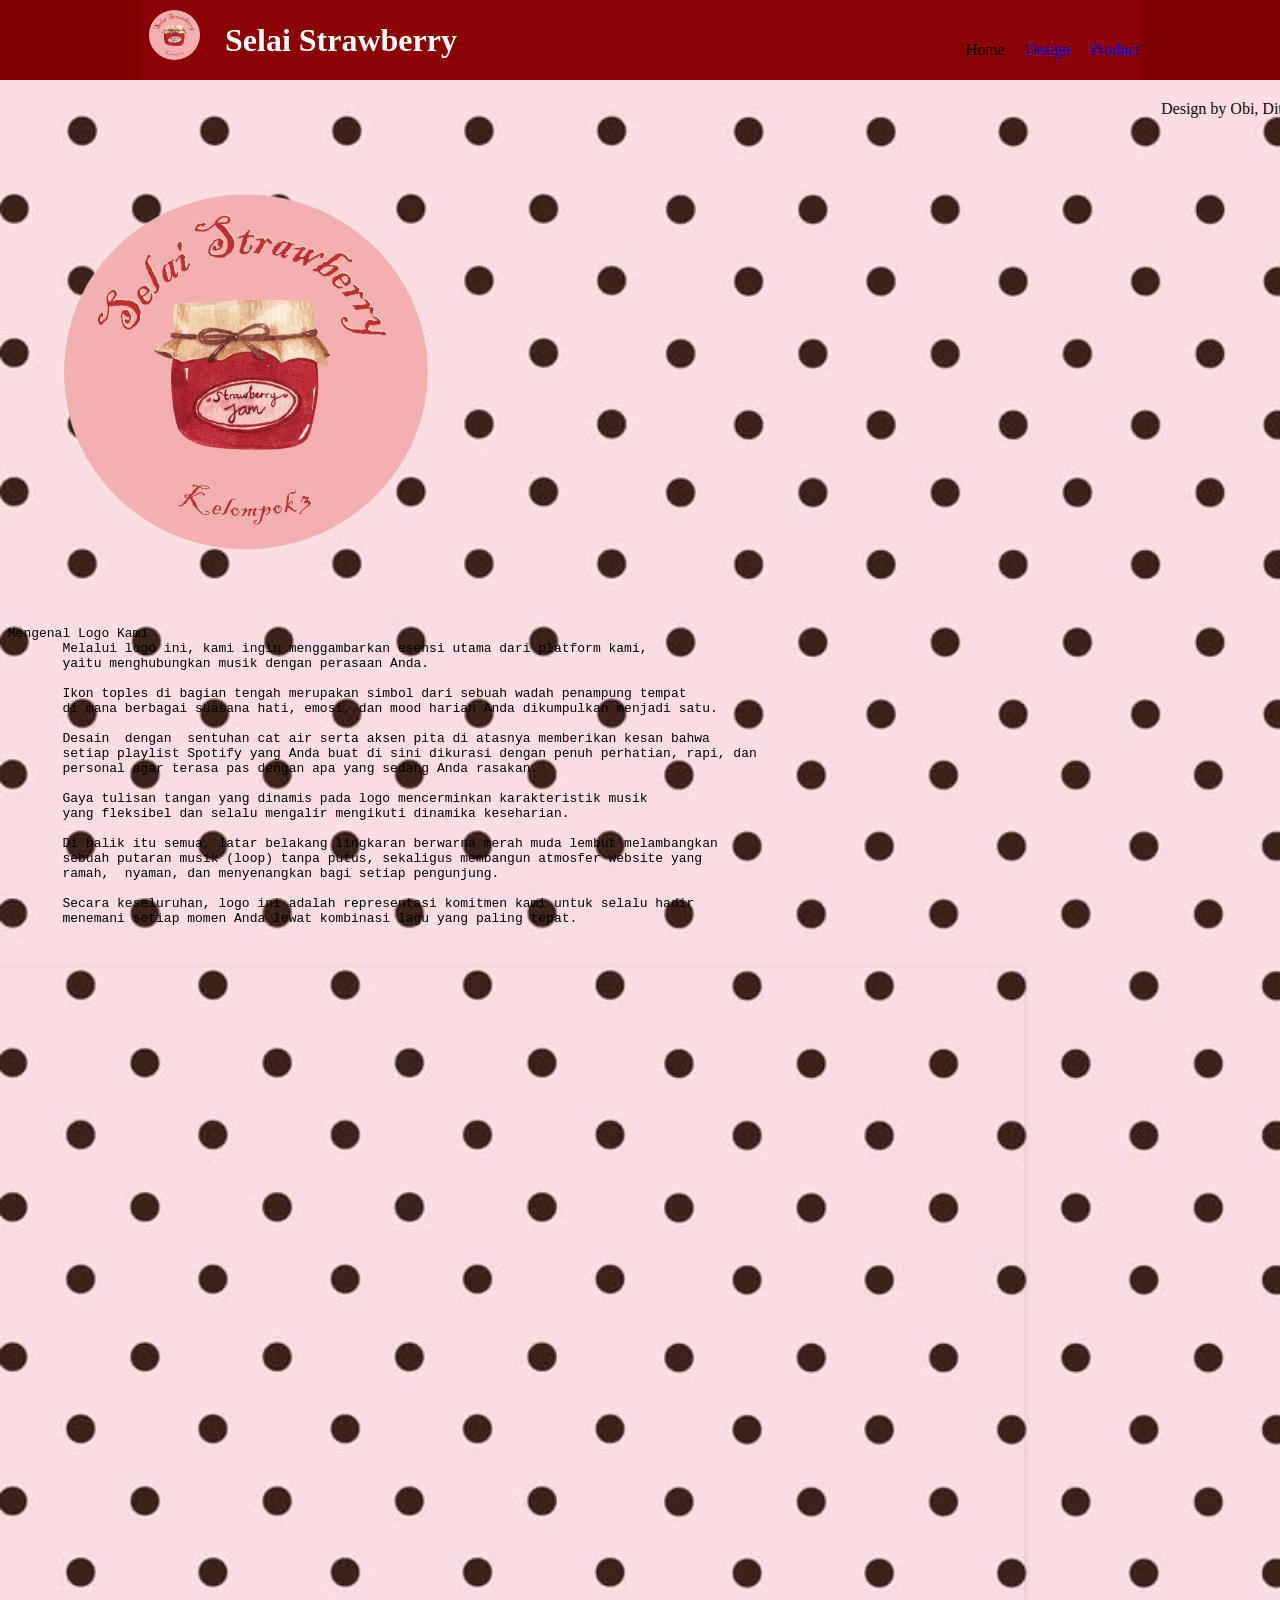
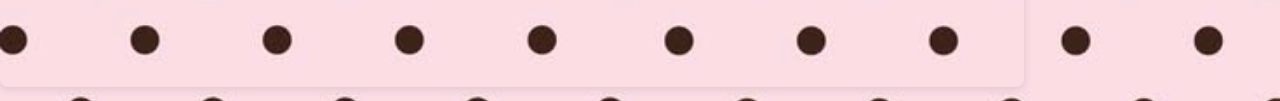
==== index.html @ f7a83412 "Add files via upload" ====
<!doctype html>

<html>
    <head>
        <meta charset="utf-8">

        <title>Blank template</title>

        <!-- Load external CSS styles -->
        <link rel="stylesheet" href="styles.css">

    </head>

    <body>
	<div class="header">
		<div class="inner_header">
		<div class="logo_png">
			<img src="logo.png" alt="Logo">
			<h1> Selai Strawberry<span></span></h1>
		</div>

        <ul class="navigation">
            <li> Home </li>
            <li> <a href= "Design.html"> Design </a> </li>
            <li> <a href= "Product.html"> Product </a> </li>
        </ul>
		</div>
	</div>

       <marquee>Design by Obi, Dita, Ariqa, dan Mufiidah</marquee>
	<img src="logo.png">

	<div class="container-deskripsi">
	<pre> Mengenal Logo Kami 
	Melalui logo ini, kami ingin menggambarkan esensi utama dari platform kami,
	yaitu menghubungkan musik dengan perasaan Anda.
	
	Ikon toples di bagian tengah merupakan simbol dari sebuah wadah penampung tempat
	di mana berbagai suasana hati, emosi, dan mood harian Anda dikumpulkan menjadi satu. 
	
	Desain 	dengan 	sentuhan cat air serta aksen pita di atasnya memberikan kesan bahwa
	setiap playlist Spotify yang Anda buat di sini dikurasi dengan penuh perhatian, rapi, dan 	
	personal agar terasa pas dengan apa yang sedang Anda rasakan.
	
	Gaya tulisan tangan yang dinamis pada logo mencerminkan karakteristik musik
	yang fleksibel dan selalu mengalir mengikuti dinamika keseharian.
	
	Di balik itu semua, latar belakang lingkaran berwarna merah muda lembut melambangkan 
	sebuah putaran musik (loop) tanpa putus, sekaligus membangun atmosfer website yang
	ramah, 	nyaman, dan menyenangkan bagi setiap pengunjung. 
	
	Secara keseluruhan, logo ini adalah representasi komitmen kami untuk selalu hadir
	menemani setiap momen Anda lewat kombinasi lagu yang paling tepat.
	</pre>
	</div>

	<div style="position: relative; width: 80%; height: 0; padding-top: 56.2500%;
 	padding-bottom: 0; box-shadow: 0 2px 8px 0 rgba(63,69,81,0.16); margin-top: 1.6em; margin-bottom: 0.9em; overflow: hidden;
	border-radius: 8px; will-change: transform;">
  	<iframe loading="lazy" style="position: absolute; width: 100%; height: 100%; top: 0; center: 0; border: none; padding: 0;margin: 0;"
   	 src="https://www.canva.com/design/DAHGUx5mxbw/U4T-Dm-w6mDcqBIVC2_rPg/view?embed" allowfullscreen="allowfullscreen" allow="fullscreen">
  	</iframe>
	</div>
	<a href="https:&#x2F;&#x2F;www.canva.com&#x2F;design&#x2F;DAHGUx5mxbw&#x2F;U4T-Dm-w6mDcqBIVC2_rPg&#x2F;view?	utm_content=DAHGUx5mxbw&amp;utm_campaign=designshare&amp;utm_medium=embeds&amp;utm_source=link" target="_blank" rel="noopener"</a> 


	
               <!-- Load external JavaScript -->
        <script srec="scripts.js"></script>
        
    </body>

</html>
---- styles.css ----
/* Place your CSS styles in this file */

*{
	margin: 0;
	padding: 0;
	list-style: none;
	text-decoration: none;
}

body {
    margin:0;
    background-image: url("background.jpeg");
    background-size: cover;
    background-position: center;
    background-repeat: no-repeat;
    min-height:100vh;
}


.header{
	width: 100%;
	height: 80px;
	display: block;
	background-color: maroon;
}

.inner_header{
	width: 1000px;
	height: 100%;
	display: block;
	margin: 0 auto;
	background-color: darkred;
}

.logo_png{
	height: 100%;
	display: table;
	float: left;
}

.logo_png img{
    	width: 70px;   
    	height: 70px;
    	margin-right: 15px;
}

.logo_png h1{
	color: white;
	height: 100%;
	display: table-cell;
	vertical-align: middle;
	font-family: "Times New Roman";
	font-size: 32px;
	font-weight: 200;
}

.logo_png h1{
	font-weight: 800;
}

.navigation{
	float: right;
	height: 100px;
	display: flex;
	align-items: center;
	list-style: none;
}

.navigation li{
	margin-left: 20px;

.navigation li a href{
	color: cornsilk;
	text-decoration: none;
	font-size: 25px;
}

h1 {
    text-align: left;
    font-family: "Source Times Ne", 'Times New Roman', Times, serif;
    font-weight: bold ;
    color: white;
}

img {
     width: 200px;       
     height: 200px;
}      

UL {list-style-type:none;
background-color:cornsilk;
border: 4px solid brown;}

Li {display:inline;}

p {
    color: #FFFFFF;
    font-size: 24px;
    font-family: Times New Roman;
}

h2 {
    text-align: center;
    font-family: "Source Times Ne", 'Times New Roman', Times, serif;
    font-weight: bold ;
    color:darkred ;
}

button {
	background-color: pink;
	transition:.3s ease all;	
}

button: hover{
	background-color: darkred;
	transition:.3s ease all;
	transform: translate Y(-5px);
}
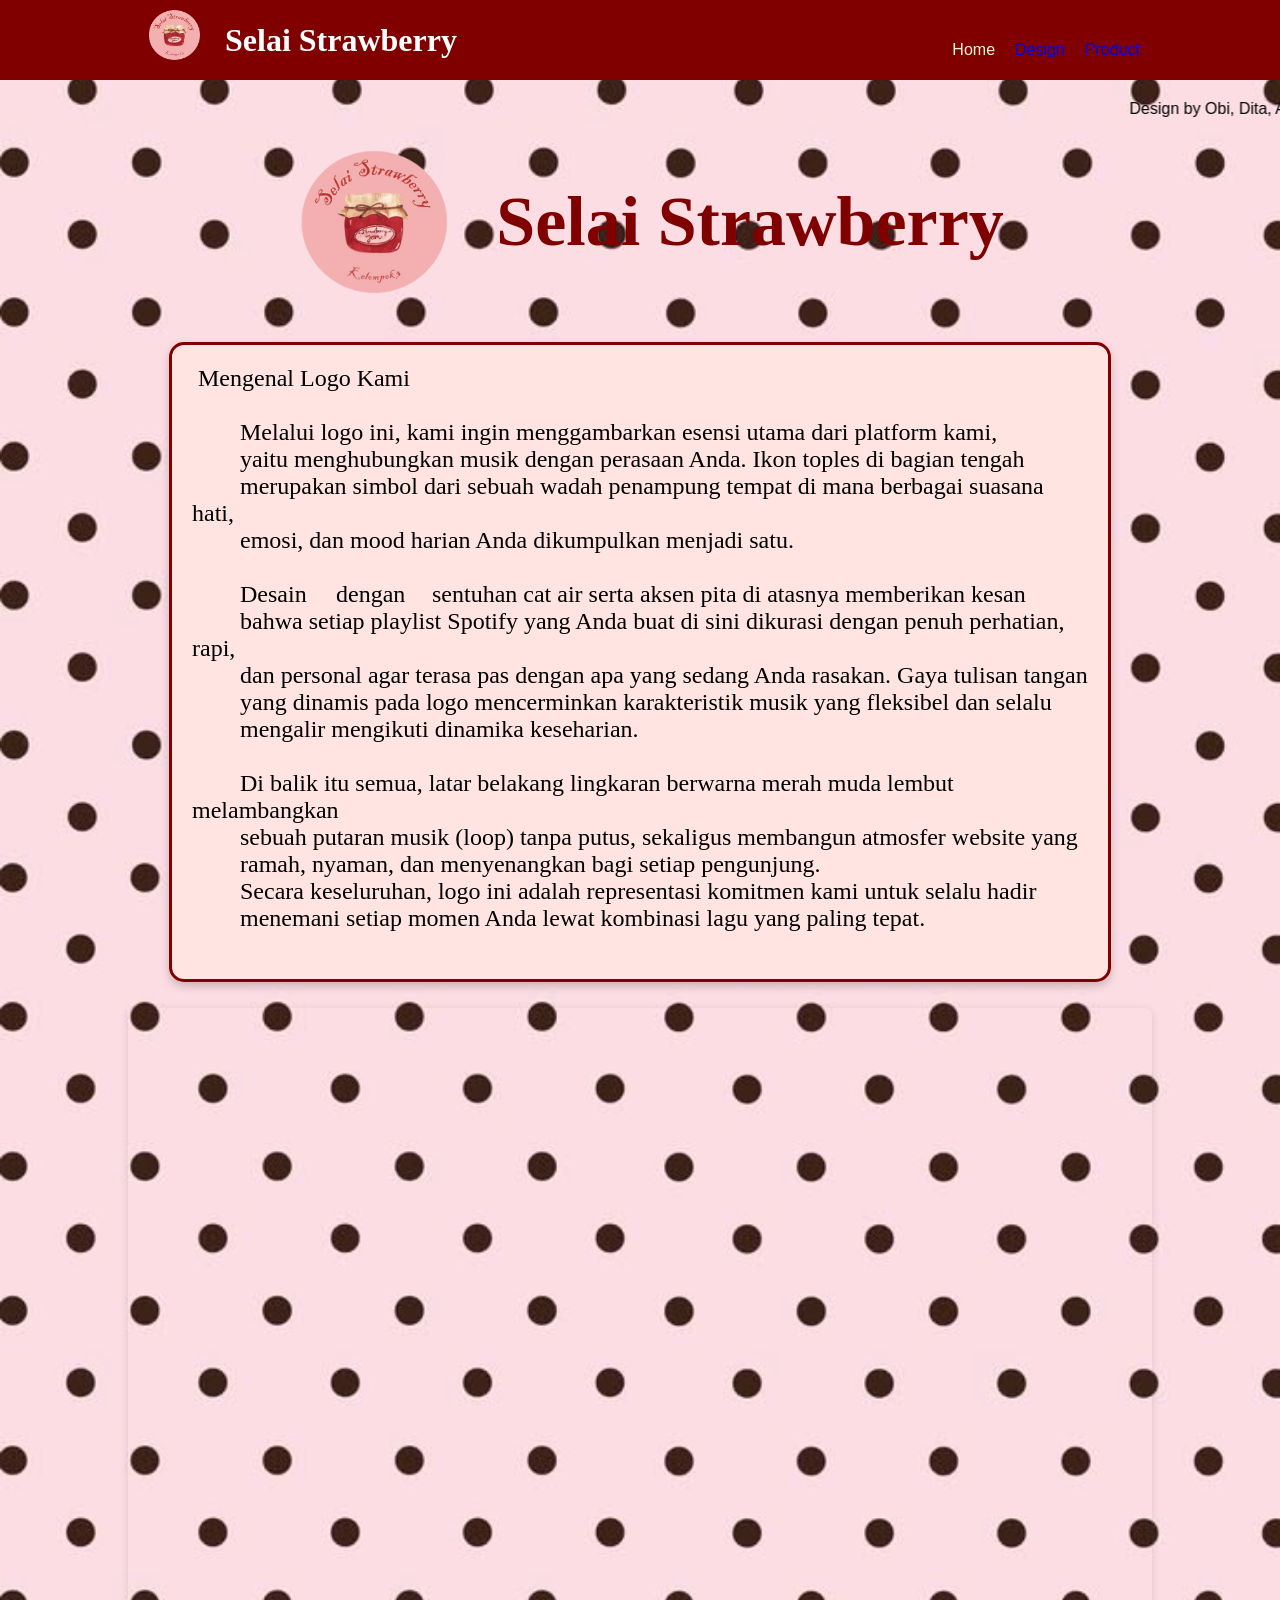
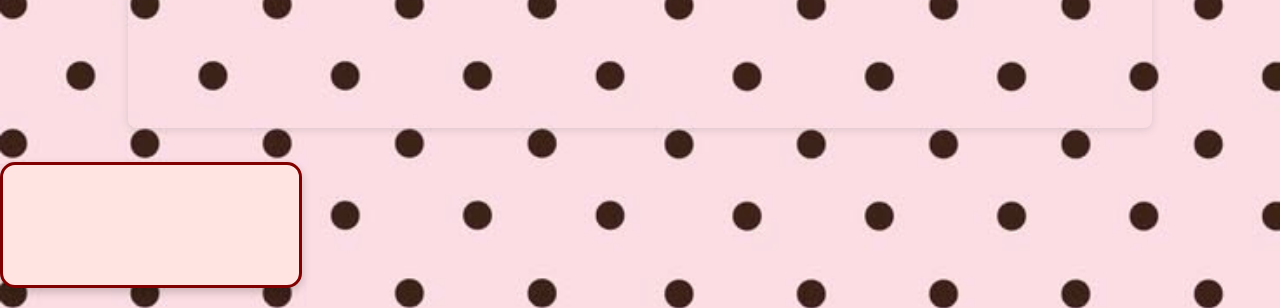
==== commit c55e22d9: "Add files via upload" ====
--- a/index.html
+++ b/index.html
@@ -28,40 +28,46 @@
 	</div>
 
        <marquee>Design by Obi, Dita, Ariqa, dan Mufiidah</marquee>
-	<img src="logo.png">
+	
+	<div class="header-container">
+	<img src="logo.png" alr="Logo"> 
+	<h1> Selai Strawberry </h1>
+	</div>
 
 	<div class="container-deskripsi">
 	<pre> Mengenal Logo Kami 
+
 	Melalui logo ini, kami ingin menggambarkan esensi utama dari platform kami,
-	yaitu menghubungkan musik dengan perasaan Anda.
+	yaitu menghubungkan musik dengan perasaan Anda. Ikon toples di bagian tengah 
+	merupakan simbol dari sebuah wadah penampung tempat di mana berbagai suasana hati, 
+	emosi, dan mood harian Anda dikumpulkan menjadi satu. 
 	
-	Ikon toples di bagian tengah merupakan simbol dari sebuah wadah penampung tempat
-	di mana berbagai suasana hati, emosi, dan mood harian Anda dikumpulkan menjadi satu. 
-	
-	Desain 	dengan 	sentuhan cat air serta aksen pita di atasnya memberikan kesan bahwa
-	setiap playlist Spotify yang Anda buat di sini dikurasi dengan penuh perhatian, rapi, dan 	
-	personal agar terasa pas dengan apa yang sedang Anda rasakan.
-	
-	Gaya tulisan tangan yang dinamis pada logo mencerminkan karakteristik musik
-	yang fleksibel dan selalu mengalir mengikuti dinamika keseharian.
+	Desain 	dengan 	sentuhan cat air serta aksen pita di atasnya memberikan kesan 
+	bahwa setiap playlist Spotify yang Anda buat di sini dikurasi dengan penuh perhatian, rapi, 
+	dan personal agar terasa pas dengan apa yang sedang Anda rasakan. Gaya tulisan tangan
+	yang dinamis pada logo mencerminkan karakteristik musik yang fleksibel dan selalu 
+	mengalir mengikuti dinamika keseharian.
 	
 	Di balik itu semua, latar belakang lingkaran berwarna merah muda lembut melambangkan 
-	sebuah putaran musik (loop) tanpa putus, sekaligus membangun atmosfer website yang
-	ramah, 	nyaman, dan menyenangkan bagi setiap pengunjung. 
-	
-	Secara keseluruhan, logo ini adalah representasi komitmen kami untuk selalu hadir
+	sebuah putaran musik (loop) tanpa putus, sekaligus membangun atmosfer website yang 
+	ramah, nyaman, dan menyenangkan bagi setiap pengunjung. 
+	Secara keseluruhan, logo ini adalah representasi komitmen kami untuk selalu hadir 
 	menemani setiap momen Anda lewat kombinasi lagu yang paling tepat.
 	</pre>
 	</div>
 
-	<div style="position: relative; width: 80%; height: 0; padding-top: 56.2500%;
+	<center><div style="position: relative; width: 80%; height: 0; padding-top: 56.2500%;
  	padding-bottom: 0; box-shadow: 0 2px 8px 0 rgba(63,69,81,0.16); margin-top: 1.6em; margin-bottom: 0.9em; overflow: hidden;
 	border-radius: 8px; will-change: transform;">
-  	<iframe loading="lazy" style="position: absolute; width: 100%; height: 100%; top: 0; center: 0; border: none; padding: 0;margin: 0;"
+  	<iframe loading="lazy" style="position: absolute; width: 100%; height: 100%; top: 0; Left: 0; border: none; padding: 0;margin: 0;"
    	 src="https://www.canva.com/design/DAHGUx5mxbw/U4T-Dm-w6mDcqBIVC2_rPg/view?embed" allowfullscreen="allowfullscreen" allow="fullscreen">
   	</iframe>
 	</div>
-	<a href="https:&#x2F;&#x2F;www.canva.com&#x2F;design&#x2F;DAHGUx5mxbw&#x2F;U4T-Dm-w6mDcqBIVC2_rPg&#x2F;view?	utm_content=DAHGUx5mxbw&amp;utm_campaign=designshare&amp;utm_medium=embeds&amp;utm_source=link" target="_blank" rel="noopener"</a> 
+	<a href="https:&#x2F;&#x2F;www.canva.com&#x2F;design&#x2F;DAHGUx5mxbw&#x2F;U4T-Dm-w6mDcqBIVC2_rPg&#x2F;view?	utm_content=DAHGUx5mxbw&amp;utm_campaign=designshare&amp;utm_medium=embeds&amp;utm_source=link" target="_blank" rel="noopener"</a> </center>
+
+	<div class="container-grup"
+		
+	
 
 
 	
--- a/styles.css
+++ b/styles.css
@@ -5,15 +5,18 @@
 	padding: 0;
 	list-style: none;
 	text-decoration: none;
+	font-family:'Poppins',sans-serif;
 }
 
 body {
-    margin:0;
-    background-image: url("background.jpeg");
-    background-size: cover;
-    background-position: center;
-    background-repeat: no-repeat;
-    min-height:100vh;
+   	margin:0;
+    	background-image: url("background.jpeg");
+    	background-size: cover;
+    	background-position: center;
+    	background-repeat: no-repeat;
+    	min-height:100vh;
+	cursor: url("strawberry.png"), auto;
+
 }
 
 
@@ -29,7 +32,7 @@
 	height: 100%;
 	display: block;
 	margin: 0 auto;
-	background-color: darkred;
+	background-color: maroon;
 }
 
 .logo_png{
@@ -68,18 +71,33 @@
 
 .navigation li{
 	margin-left: 20px;
+}
 
 .navigation li a href{
-	color: cornsilk;
+	cursor: url ("berry.png"), pointer;
 	text-decoration: none;
 	font-size: 25px;
 }
 
+@font-face {
+    font-family: 'angelica';
+    src: url('angelica.ttf') format('truetype');
+    font-weight: normal;
+    font-style: normal;
+}
+
+.header-container{
+    display: flex;
+    align-items: center;
+    gap: 20px;
+    justify-content: center;
+}
+
 h1 {
-    text-align: left;
-    font-family: "Source Times Ne", 'Times New Roman', Times, serif;
-    font-weight: bold ;
-    color: white;
+    font-family: angelica;
+    font-size: 70px;
+    display: flex;
+    color: maroon;
 }
 
 img {
@@ -87,17 +105,57 @@
      height: 200px;
 }      
 
-UL {list-style-type:none;
-background-color:cornsilk;
-border: 4px solid brown;}
+UL {
+	list-style-type:none;
+	color:cornsilk;
+}
 
 Li {display:inline;}
 
-p {
+pre {
     color: #FFFFFF;
     font-size: 24px;
     font-family: Times New Roman;
 }
+
+.container-deskripsi{
+    background-color: #ffe4e1;
+    width: 70%;
+    margin: 20px auto;
+    padding: 20px;
+    border-radius: 15px;
+    border: 3px solid maroon;
+    box-shadow: 0 4px 10px rgba(0,0,0,0.2);
+}
+
+.container-deskripsi pre{
+    white-space: pre-wrap;
+    color: black;
+}
+
+.container-grup{
+    background-color: #ffe4e1;
+    width: 20%;
+    height: 80px;
+    margin: 20px auto;
+    padding: 20px;
+    border-radius: 15px;
+    border: 3px solid maroon;
+    box-shadow: 0 4px 10px rgba(0,0,0,0.2);
+    float: left;
+}
+
+
+ button{
+        border:none;
+        padding:12px 25px;
+        border-radius:30px;
+        cursor:pointer;
+        color:white;
+        font-weight:bold;
+        background-color: maroon;
+}
+
 
 h2 {
     text-align: center;
@@ -106,15 +164,13 @@
     color:darkred ;
 }
 
-button {
-	background-color: pink;
-	transition:.3s ease all;	
-}
-
-button: hover{
-	background-color: darkred;
-	transition:.3s ease all;
-	transform: translate Y(-5px);
+@media (max-width: 600px){
+.container{
+	width: 90%
+	margin: 10px auto;
+	padding: 15px;
+	text-size: 14px;
+        text-align: justify;
 }
 
 
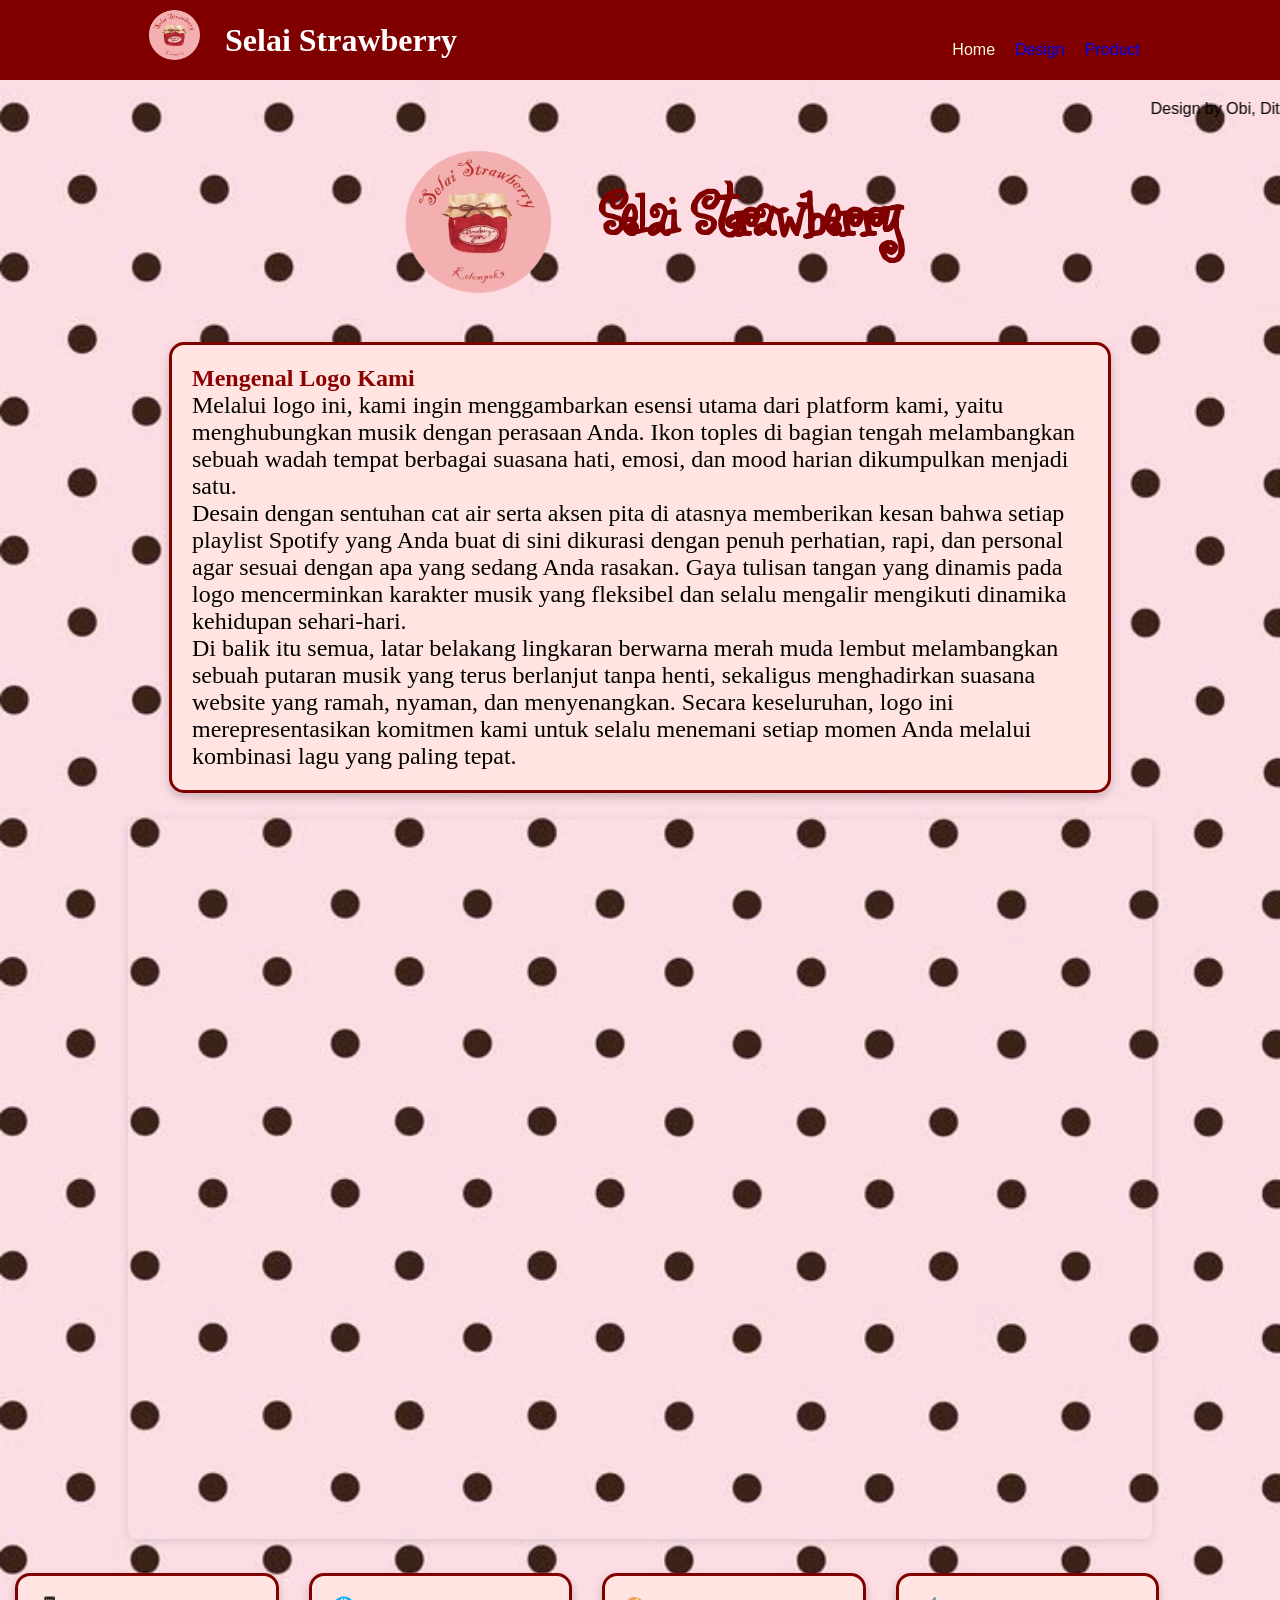
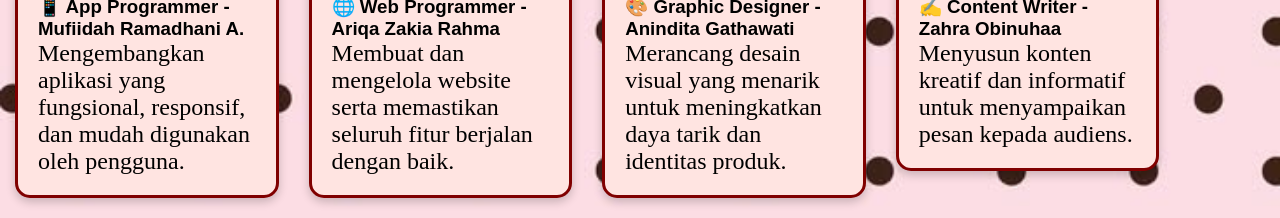
==== commit 8f92b327: "Add files via upload" ====
--- a/index.html
+++ b/index.html
@@ -32,28 +32,31 @@
 	<div class="header-container">
 	<img src="logo.png" alr="Logo"> 
 	<h1> Selai Strawberry </h1>
+
 	</div>
+	<div class="container-deskripsi">
+     
+	<h2>Mengenal Logo Kami</h2>
 
-	<div class="container-deskripsi">
-	<pre> Mengenal Logo Kami 
 
-	Melalui logo ini, kami ingin menggambarkan esensi utama dari platform kami,
-	yaitu menghubungkan musik dengan perasaan Anda. Ikon toples di bagian tengah 
-	merupakan simbol dari sebuah wadah penampung tempat di mana berbagai suasana hati, 
-	emosi, dan mood harian Anda dikumpulkan menjadi satu. 
+    	<p>
+        Melalui logo ini, kami ingin menggambarkan esensi utama dari platform kami,
+        yaitu menghubungkan musik dengan perasaan Anda. Ikon toples di bagian tengah melambangkan sebuah wadah tempat berbagai suasana hati,
+	emosi, dan mood harian dikumpulkan menjadi satu.
+    	</p>
+
+    	<p>
+        Desain dengan sentuhan cat air serta aksen pita di atasnya memberikan kesan
+        bahwa setiap playlist Spotify yang Anda buat di sini dikurasi dengan penuh perhatian,
+	rapi, dan personal agar sesuai dengan apa yang sedang Anda rasakan. Gaya tulisan tangan yang dinamis pada logo mencerminkan karakter 
+	musik yang fleksibel dan selalu mengalir mengikuti dinamika kehidupan sehari-hari. 
+    	</p>
 	
-	Desain 	dengan 	sentuhan cat air serta aksen pita di atasnya memberikan kesan 
-	bahwa setiap playlist Spotify yang Anda buat di sini dikurasi dengan penuh perhatian, rapi, 
-	dan personal agar terasa pas dengan apa yang sedang Anda rasakan. Gaya tulisan tangan
-	yang dinamis pada logo mencerminkan karakteristik musik yang fleksibel dan selalu 
-	mengalir mengikuti dinamika keseharian.
-	
-	Di balik itu semua, latar belakang lingkaran berwarna merah muda lembut melambangkan 
-	sebuah putaran musik (loop) tanpa putus, sekaligus membangun atmosfer website yang 
-	ramah, nyaman, dan menyenangkan bagi setiap pengunjung. 
-	Secara keseluruhan, logo ini adalah representasi komitmen kami untuk selalu hadir 
-	menemani setiap momen Anda lewat kombinasi lagu yang paling tepat.
-	</pre>
+	<p>
+        Di balik itu semua, latar belakang lingkaran berwarna merah muda lembut
+        melambangkan sebuah putaran musik yang terus berlanjut tanpa henti, sekaligus menghadirkan suasana website yang ramah, nyaman, dan menyenangkan.
+	Secara keseluruhan, logo ini merepresentasikan komitmen kami untuk selalu menemani setiap momen Anda melalui kombinasi lagu yang paling tepat. 
+    	</p>
 	</div>
 
 	<center><div style="position: relative; width: 80%; height: 0; padding-top: 56.2500%;
@@ -65,7 +68,25 @@
 	</div>
 	<a href="https:&#x2F;&#x2F;www.canva.com&#x2F;design&#x2F;DAHGUx5mxbw&#x2F;U4T-Dm-w6mDcqBIVC2_rPg&#x2F;view?	utm_content=DAHGUx5mxbw&amp;utm_campaign=designshare&amp;utm_medium=embeds&amp;utm_source=link" target="_blank" rel="noopener"</a> </center>
 
-	<div class="container-grup"
+	<div class="container-grup">
+    		<h3>📱 App Programmer - Mufiidah Ramadhani A. </h3>
+   		<p>Mengembangkan aplikasi yang fungsional, responsif, dan mudah digunakan oleh pengguna.</p>
+	</div>
+
+	<div class="container-grup">
+    		<h3>🌐 Web Programmer - Ariqa Zakia Rahma </h3>
+    		<p>Membuat dan mengelola website serta memastikan seluruh fitur berjalan dengan baik.</p>
+	</div>
+
+	<div class="container-grup">
+    		<h3>🎨 Graphic Designer - Anindita Gathawati </h3>
+    		<p>Merancang desain visual yang menarik untuk meningkatkan daya tarik dan identitas produk.</p>
+	</div>
+
+	<div class="container-grup">
+    		<h3>✍️ Content Writer - Zahra Obinuhaa </h3>
+    		<p>Menyusun konten kreatif dan informatif untuk menyampaikan pesan kepada audiens.</p>
+	</div>
 		
 	
 
--- a/styles.css
+++ b/styles.css
@@ -112,8 +112,8 @@
 
 Li {display:inline;}
 
-pre {
-    color: #FFFFFF;
+p {
+    color: black;
     font-size: 24px;
     font-family: Times New Roman;
 }
@@ -133,18 +133,38 @@
     color: black;
 }
 
+.card{
+      width:1000px;
+      padding:30px;
+      border-radius:25px;
+      background:rgba(255,255,255,0.1);
+      backdrop-filter:blur(15px);
+      text-align:center;
+      color:maroon;
+      box-shadow:0 8px 30px rgba(0,0,0,0.3);
+}
+
+
 .container-grup{
     background-color: #ffe4e1;
-    width: 20%;
-    height: 80px;
-    margin: 20px auto;
+    width: 17%;
+    min-height: 80px;
+    margin: 20px 15px; 
     padding: 20px;
     border-radius: 15px;
     border: 3px solid maroon;
     box-shadow: 0 4px 10px rgba(0,0,0,0.2);
     float: left;
+    color: black;
+    transition: all 0.3s ease; 
+    cursor: pointer; 
+    font-family: "Poppins";
 }
 
+.container-grup:hover{
+    transform: translateY(-8px);
+    box-shadow: 0 8px 20px rgba(0,0,0,0.3);
+}
 
  button{
         border:none;
@@ -158,15 +178,15 @@
 
 
 h2 {
-    text-align: center;
-    font-family: "Source Times Ne", 'Times New Roman', Times, serif;
+    text-align: left;
+    font-family: "Poppins";
     font-weight: bold ;
     color:darkred ;
 }
 
 @media (max-width: 600px){
-.container{
-	width: 90%
+.container-deskripsi{
+	width: 95%
 	margin: 10px auto;
 	padding: 15px;
 	text-size: 14px;
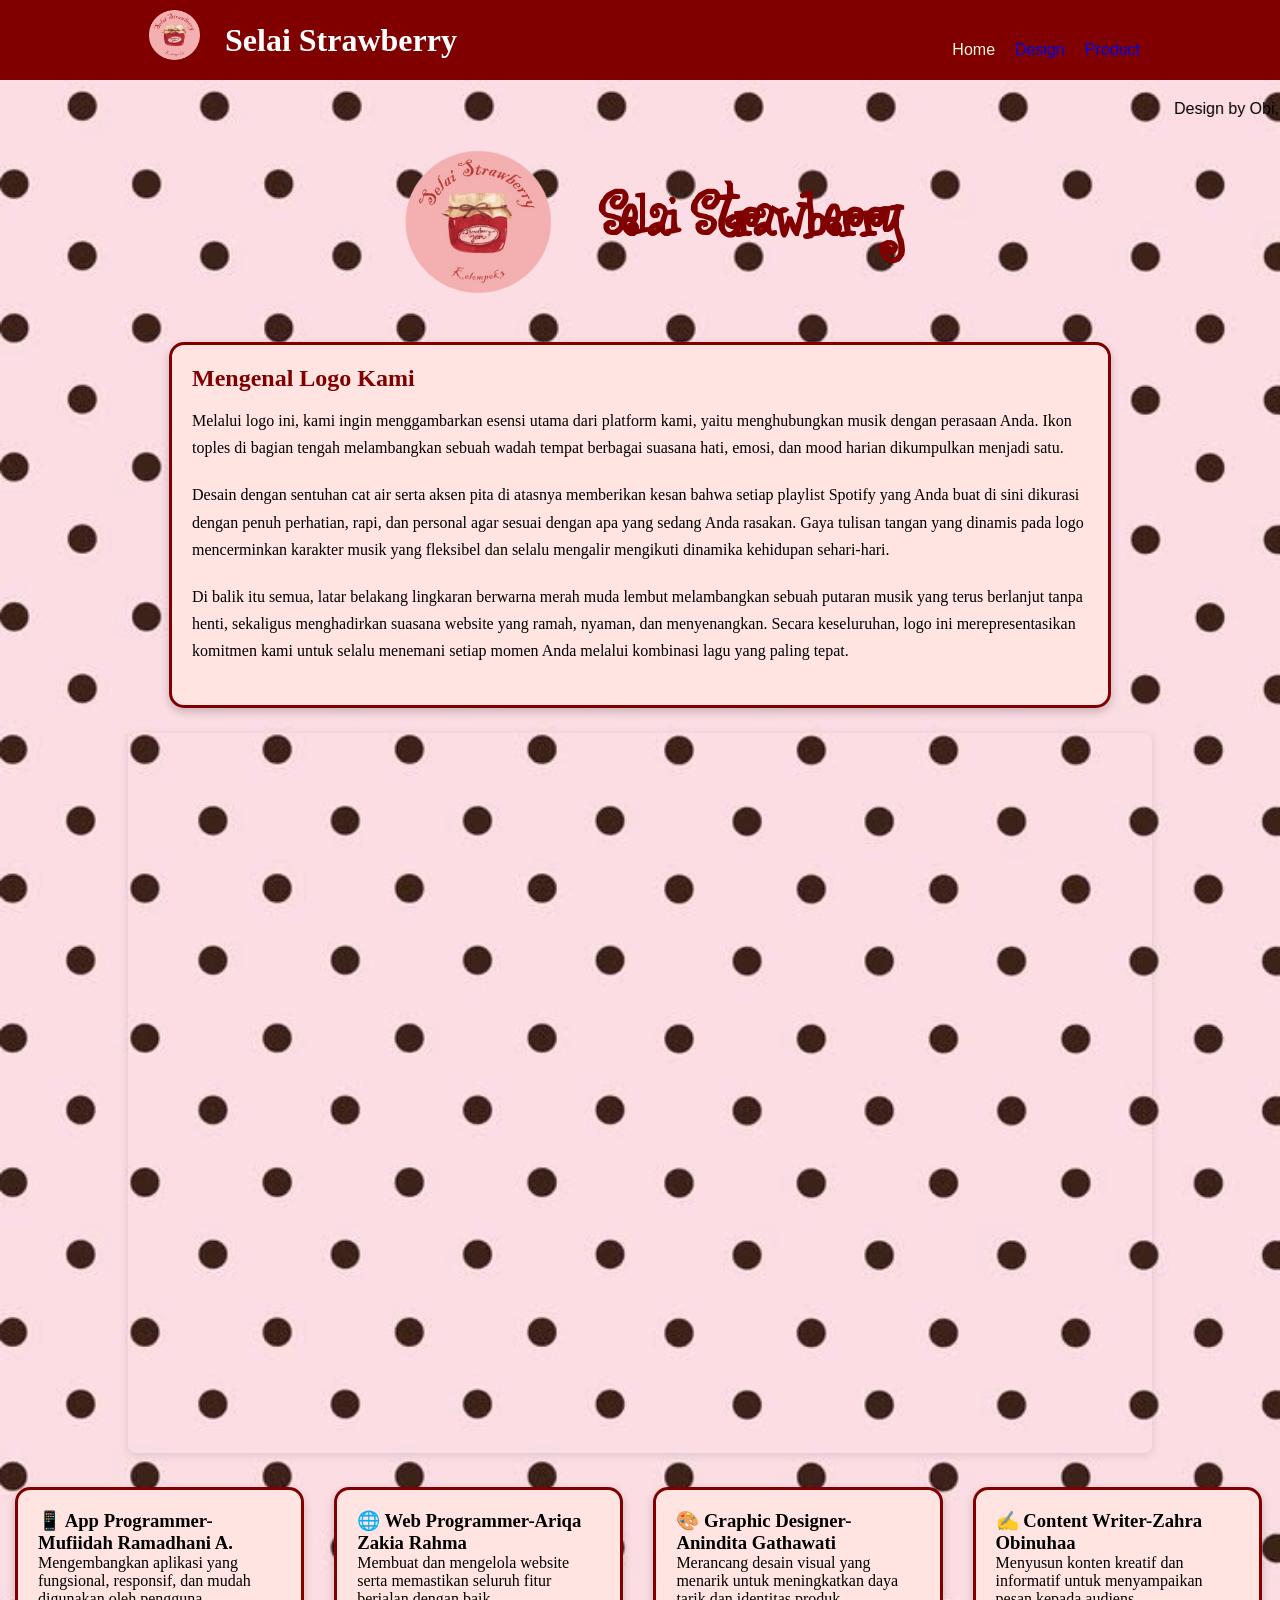
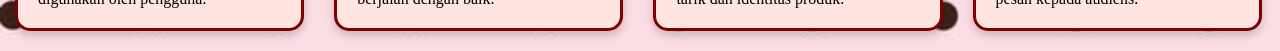
==== commit c5b8a947: "Add files via upload" ====
--- a/index.html
+++ b/index.html
@@ -41,9 +41,11 @@
 
     	<p>
         Melalui logo ini, kami ingin menggambarkan esensi utama dari platform kami,
-        yaitu menghubungkan musik dengan perasaan Anda. Ikon toples di bagian tengah melambangkan sebuah wadah tempat berbagai suasana hati,
+        yaitu menghubungkan musik dengan perasaan Anda. Ikon toples di bagian tengah
+	melambangkan sebuah wadah tempat berbagai suasana hati,
 	emosi, dan mood harian dikumpulkan menjadi satu.
     	</p>
+
 
     	<p>
         Desain dengan sentuhan cat air serta aksen pita di atasnya memberikan kesan
@@ -52,6 +54,7 @@
 	musik yang fleksibel dan selalu mengalir mengikuti dinamika kehidupan sehari-hari. 
     	</p>
 	
+
 	<p>
         Di balik itu semua, latar belakang lingkaran berwarna merah muda lembut
         melambangkan sebuah putaran musik yang terus berlanjut tanpa henti, sekaligus menghadirkan suasana website yang ramah, nyaman, dan menyenangkan.
@@ -69,22 +72,22 @@
 	<a href="https:&#x2F;&#x2F;www.canva.com&#x2F;design&#x2F;DAHGUx5mxbw&#x2F;U4T-Dm-w6mDcqBIVC2_rPg&#x2F;view?	utm_content=DAHGUx5mxbw&amp;utm_campaign=designshare&amp;utm_medium=embeds&amp;utm_source=link" target="_blank" rel="noopener"</a> </center>
 
 	<div class="container-grup">
-    		<h3>📱 App Programmer - Mufiidah Ramadhani A. </h3>
+    		<h3>📱 App Programmer-Mufiidah Ramadhani A. </h3>
    		<p>Mengembangkan aplikasi yang fungsional, responsif, dan mudah digunakan oleh pengguna.</p>
 	</div>
 
 	<div class="container-grup">
-    		<h3>🌐 Web Programmer - Ariqa Zakia Rahma </h3>
+    		<h3>🌐 Web Programmer-Ariqa Zakia Rahma </h3>
     		<p>Membuat dan mengelola website serta memastikan seluruh fitur berjalan dengan baik.</p>
 	</div>
 
 	<div class="container-grup">
-    		<h3>🎨 Graphic Designer - Anindita Gathawati </h3>
+    		<h3>🎨 Graphic Designer-Anindita Gathawati </h3>
     		<p>Merancang desain visual yang menarik untuk meningkatkan daya tarik dan identitas produk.</p>
 	</div>
 
 	<div class="container-grup">
-    		<h3>✍️ Content Writer - Zahra Obinuhaa </h3>
+    		<h3>✍️ Content Writer-Zahra Obinuhaa </h3>
     		<p>Menyusun konten kreatif dan informatif untuk menyampaikan pesan kepada audiens.</p>
 	</div>
 		
--- a/styles.css
+++ b/styles.css
@@ -112,12 +112,6 @@
 
 Li {display:inline;}
 
-p {
-    color: black;
-    font-size: 24px;
-    font-family: Times New Roman;
-}
-
 .container-deskripsi{
     background-color: #ffe4e1;
     width: 70%;
@@ -128,9 +122,18 @@
     box-shadow: 0 4px 10px rgba(0,0,0,0.2);
 }
 
-.container-deskripsi pre{
-    white-space: pre-wrap;
-    color: black;
+.container-deskripsi h2{
+   	color: maroon;
+   	margin-bottom: 15px;
+}
+
+.container-deskripsi p{
+	font-size: 16px;
+   	line-height: 1.7;     
+	margin-bottom: 20px;  
+    	text-align: justify
+	color: black;
+	font-family: Poppins;
 }
 
 .card{
@@ -144,10 +147,9 @@
       box-shadow:0 8px 30px rgba(0,0,0,0.3);
 }
 
-
 .container-grup{
     background-color: #ffe4e1;
-    width: 17%;
+    width: 19%;
     min-height: 80px;
     margin: 20px 15px; 
     padding: 20px;
@@ -158,7 +160,17 @@
     color: black;
     transition: all 0.3s ease; 
     cursor: pointer; 
-    font-family: "Poppins";
+}
+
+.container-grup h3{
+	font-family: "Poppins";
+	font-size: 12 px;
+	font-weight: bold;
+}
+
+.container-grup p{
+	font-family: "Poppins";
+	font-size: 10 px;
 }
 
 .container-grup:hover{
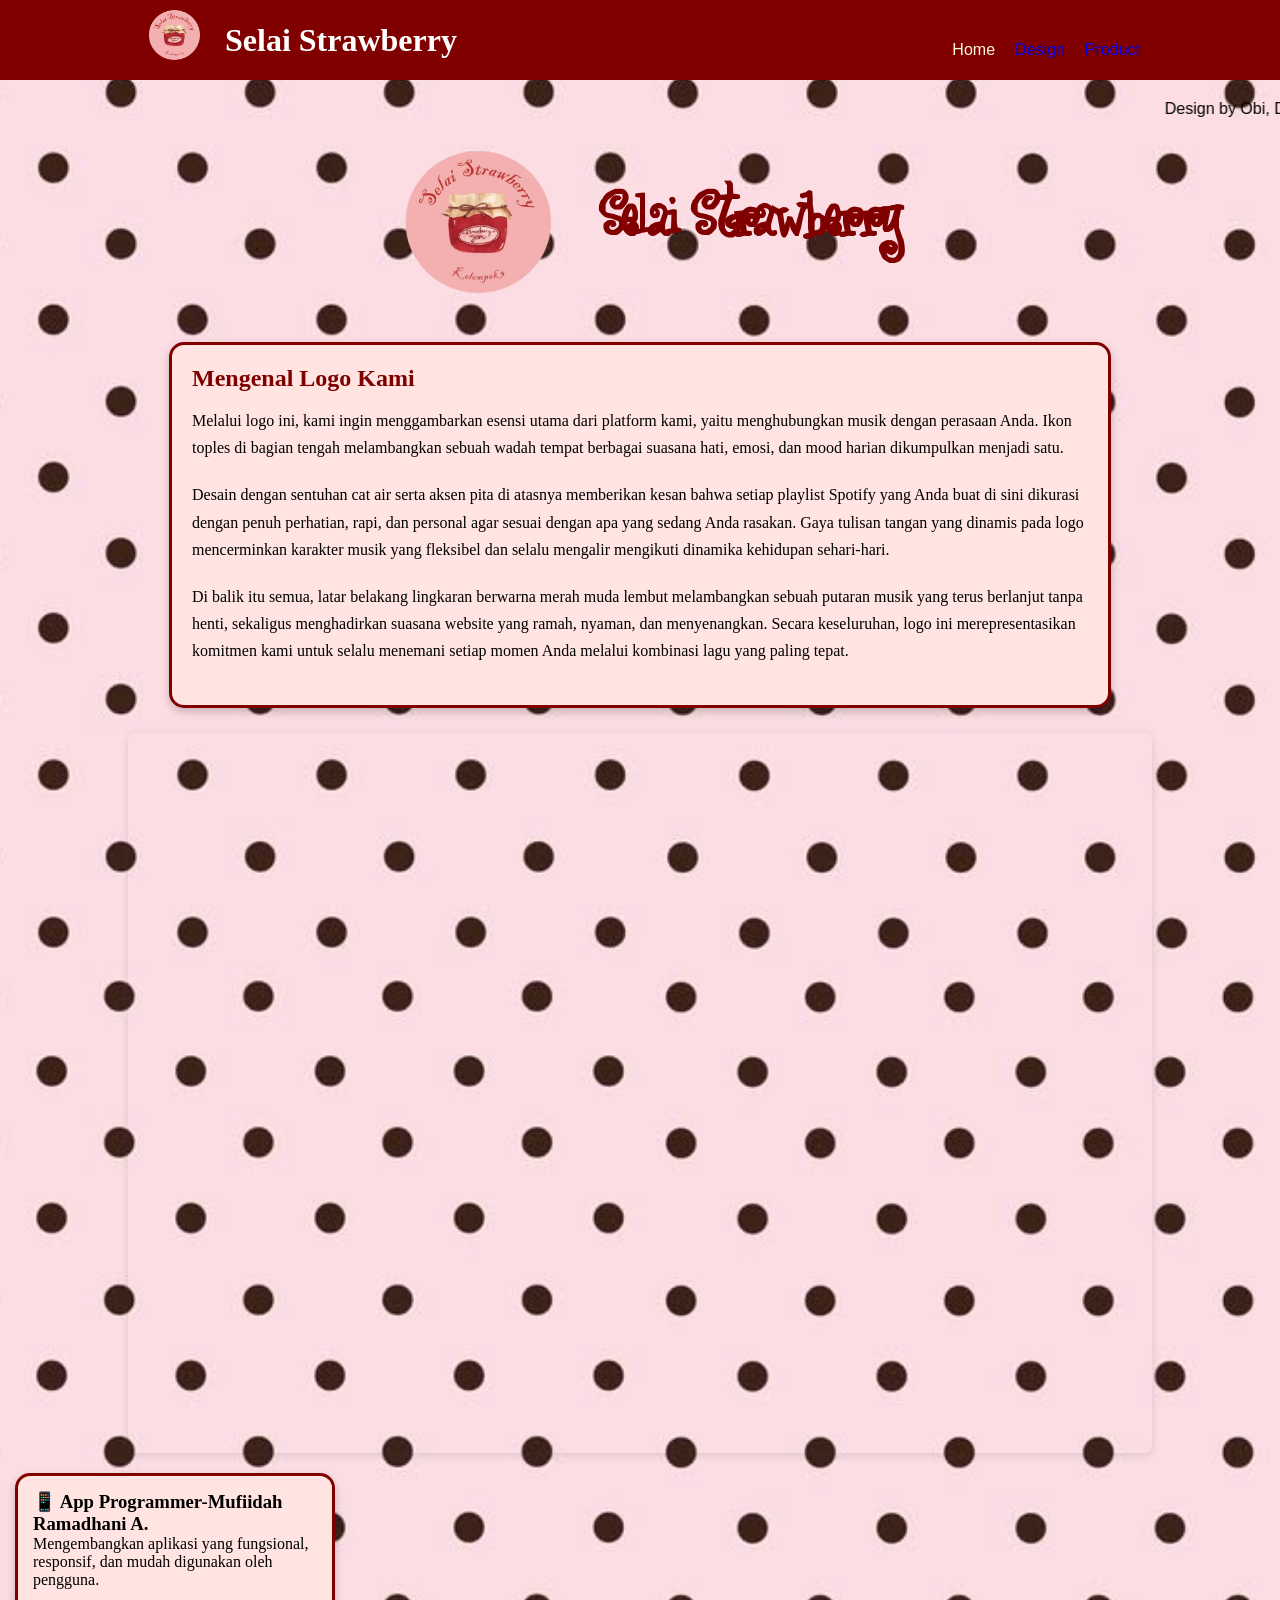
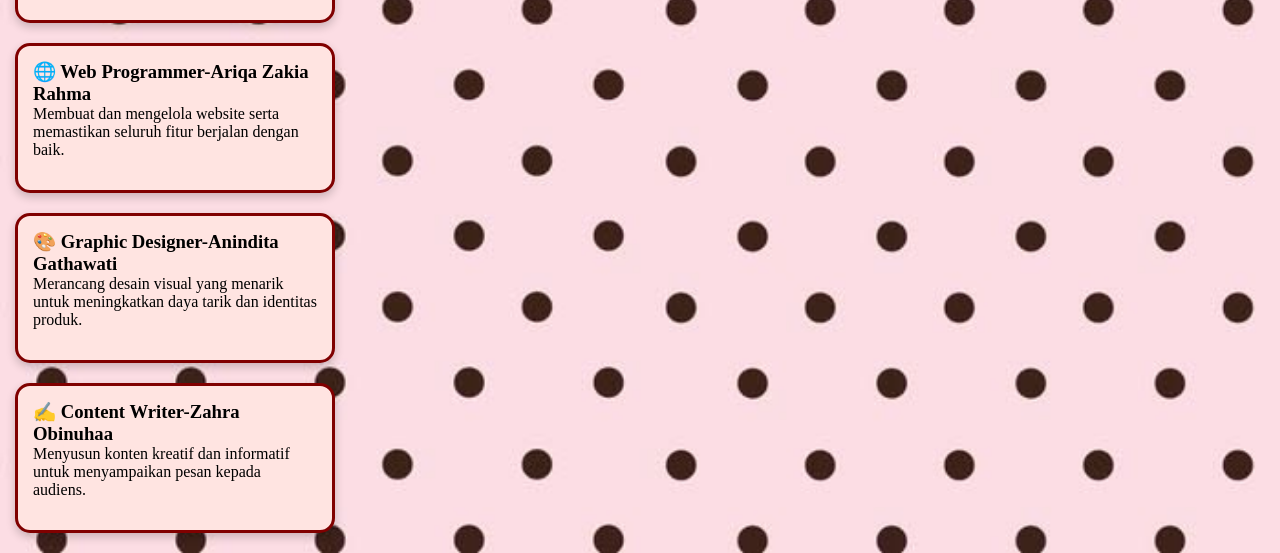
==== commit 468e3cb2: "Update index.html" ====
--- a/index.html
+++ b/index.html
@@ -2,9 +2,10 @@
 
 <html>
     <head>
+		<meta name="viewport" content="width=device-width, initial-scale=1.0">
         <meta charset="utf-8">
 
-        <title>Blank template</title>
+        <title>Selai Strawberry</title>
 
         <!-- Load external CSS styles -->
         <link rel="stylesheet" href="styles.css">
@@ -100,4 +101,4 @@
         
     </body>
 
-</html>+</html>
--- a/styles.css
+++ b/styles.css
@@ -147,19 +147,30 @@
       box-shadow:0 8px 30px rgba(0,0,0,0.3);
 }
 
+.grup-wrapper{
+    display: grid;
+    flex-wrap: wrap;
+    justify-content: center;
+    gap: 30px;
+    max-width: 900px;
+    margin: 30px auto;
+}
+
 .container-grup{
     background-color: #ffe4e1;
-    width: 19%;
-    min-height: 80px;
+    width: 320px;
+    min-height: 150px;
     margin: 20px 15px; 
-    padding: 20px;
+    padding: 15px;
+    box-sizing: border-box;
     border-radius: 15px;
     border: 3px solid maroon;
     box-shadow: 0 4px 10px rgba(0,0,0,0.2);
-    float: left;
+    float: center;
     color: black;
     transition: all 0.3s ease; 
     cursor: pointer; 
+    justify-content: center;
 }
 
 .container-grup h3{
@@ -202,8 +213,14 @@
 	margin: 10px auto;
 	padding: 15px;
 	text-size: 14px;
-        text-align: justify;
-}
-
-
-	+    text-align: justify;
+}
+.container-grup{
+    width: 100%;
+	grid-template-columns:1fr
+}
+
+}
+
+
+	
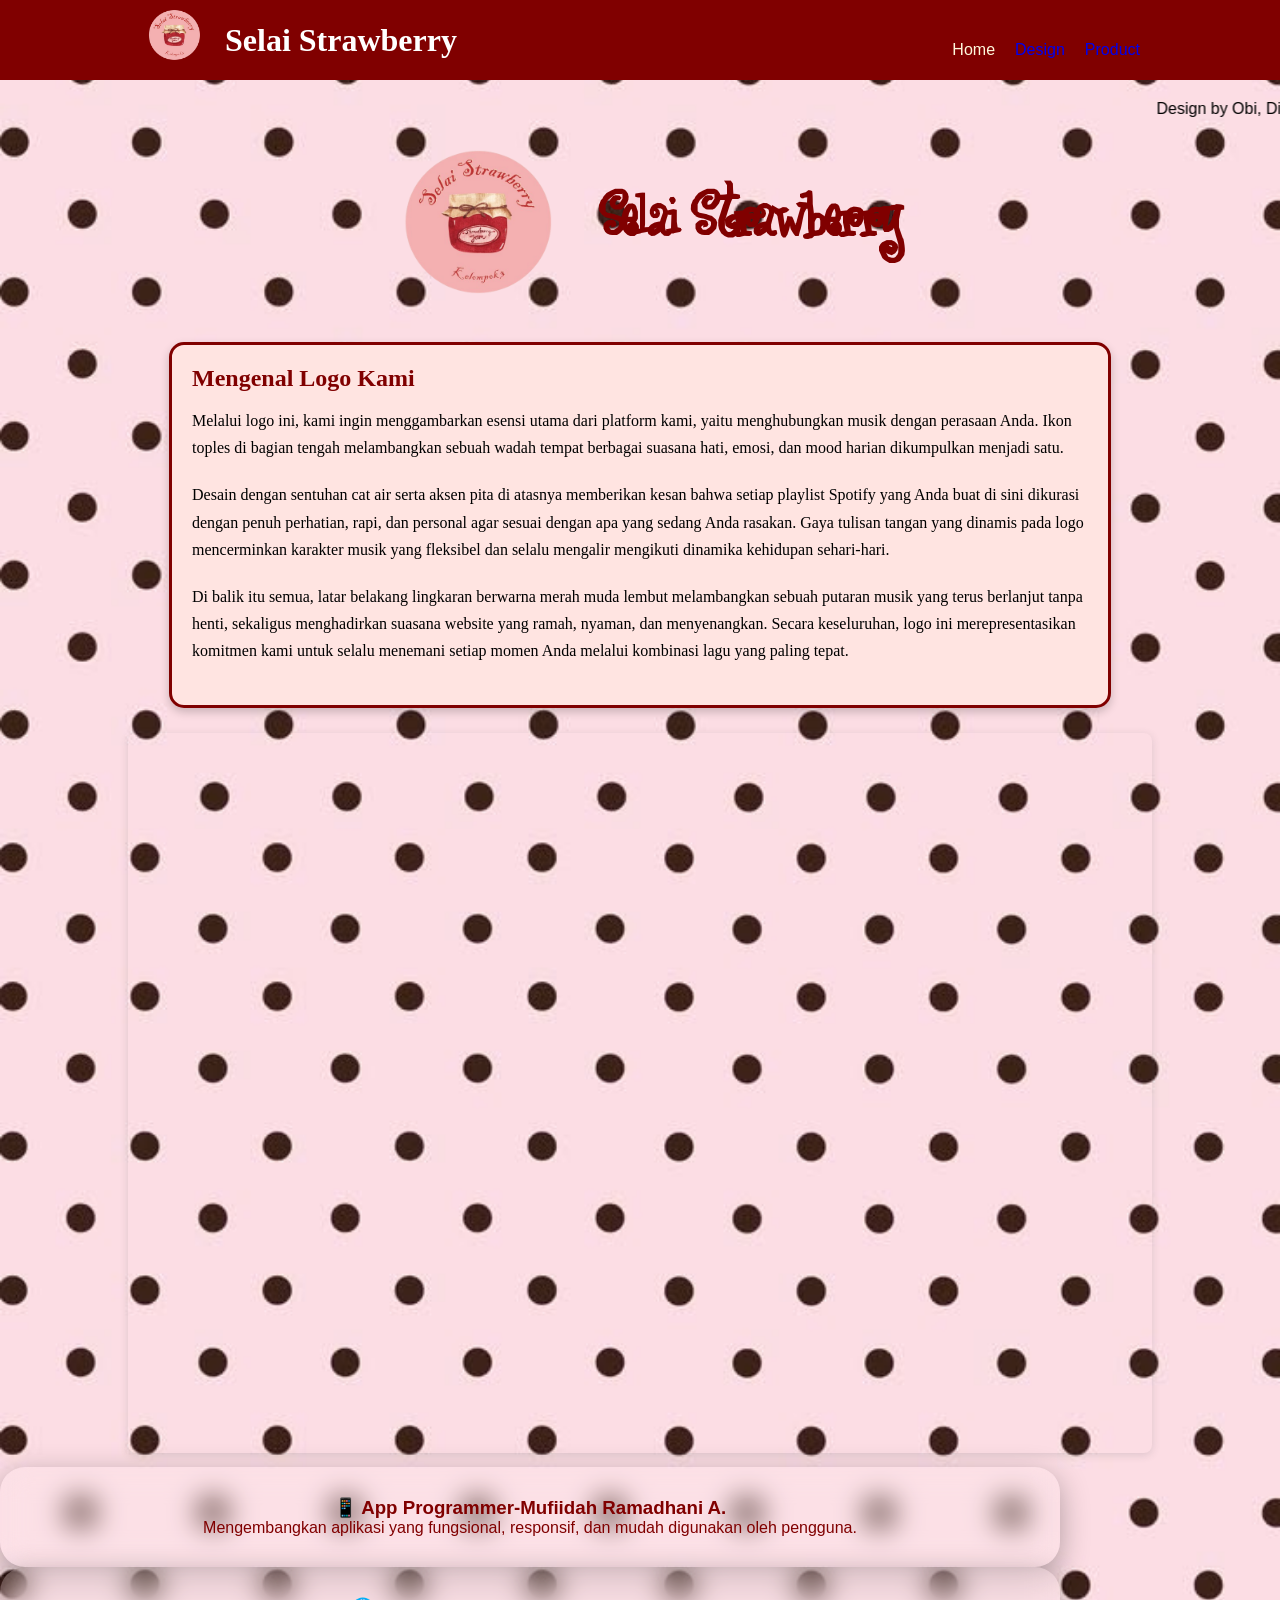
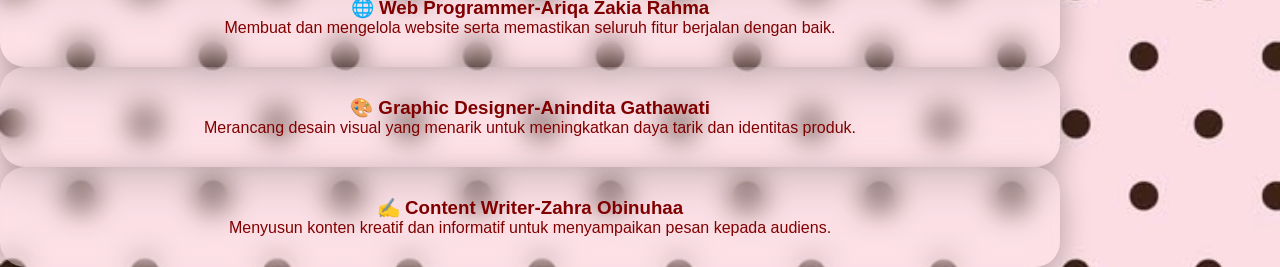
==== commit c475c8b2: "Update index.html" ====
--- a/index.html
+++ b/index.html
@@ -72,22 +72,24 @@
 	</div>
 	<a href="https:&#x2F;&#x2F;www.canva.com&#x2F;design&#x2F;DAHGUx5mxbw&#x2F;U4T-Dm-w6mDcqBIVC2_rPg&#x2F;view?	utm_content=DAHGUx5mxbw&amp;utm_campaign=designshare&amp;utm_medium=embeds&amp;utm_source=link" target="_blank" rel="noopener"</a> </center>
 
-	<div class="container-grup">
+	<div class="team-container">
+
+	<div class="card">
     		<h3>📱 App Programmer-Mufiidah Ramadhani A. </h3>
    		<p>Mengembangkan aplikasi yang fungsional, responsif, dan mudah digunakan oleh pengguna.</p>
 	</div>
 
-	<div class="container-grup">
+	<div class="card">
     		<h3>🌐 Web Programmer-Ariqa Zakia Rahma </h3>
     		<p>Membuat dan mengelola website serta memastikan seluruh fitur berjalan dengan baik.</p>
 	</div>
 
-	<div class="container-grup">
+	<div class="card">
     		<h3>🎨 Graphic Designer-Anindita Gathawati </h3>
     		<p>Merancang desain visual yang menarik untuk meningkatkan daya tarik dan identitas produk.</p>
 	</div>
 
-	<div class="container-grup">
+	<div class="card">
     		<h3>✍️ Content Writer-Zahra Obinuhaa </h3>
     		<p>Menyusun konten kreatif dan informatif untuk menyampaikan pesan kepada audiens.</p>
 	</div>
--- a/styles.css
+++ b/styles.css
@@ -207,18 +207,34 @@
     color:darkred ;
 }
 
-@media (max-width: 600px){
-.container-deskripsi{
-	width: 95%
-	margin: 10px auto;
-	padding: 15px;
-	text-size: 14px;
-    text-align: justify;
-}
-.container-grup{
+@media screen and (max-width: 768px){
+    .navigation{
+        flex-direction: column;
+        align-items: center;
+    }
+    .navigation li{
+        font-size: 14px;
+        padding: 8px;
+    }
+    h1{
+        font-size: 28px;
+    }
+    .logo img{
+        width: 80px;
+        height: auto;
+    }
+    .container-deskripsi{
+        width: 90%;
+        margin: 15px auto;
+    }
+    iframe, img{
+        width: 100%;
+        height: auto;
+    }
+   .container-grup{
     width: 100%;
 	grid-template-columns:1fr
-}
+    }
 
 }
 
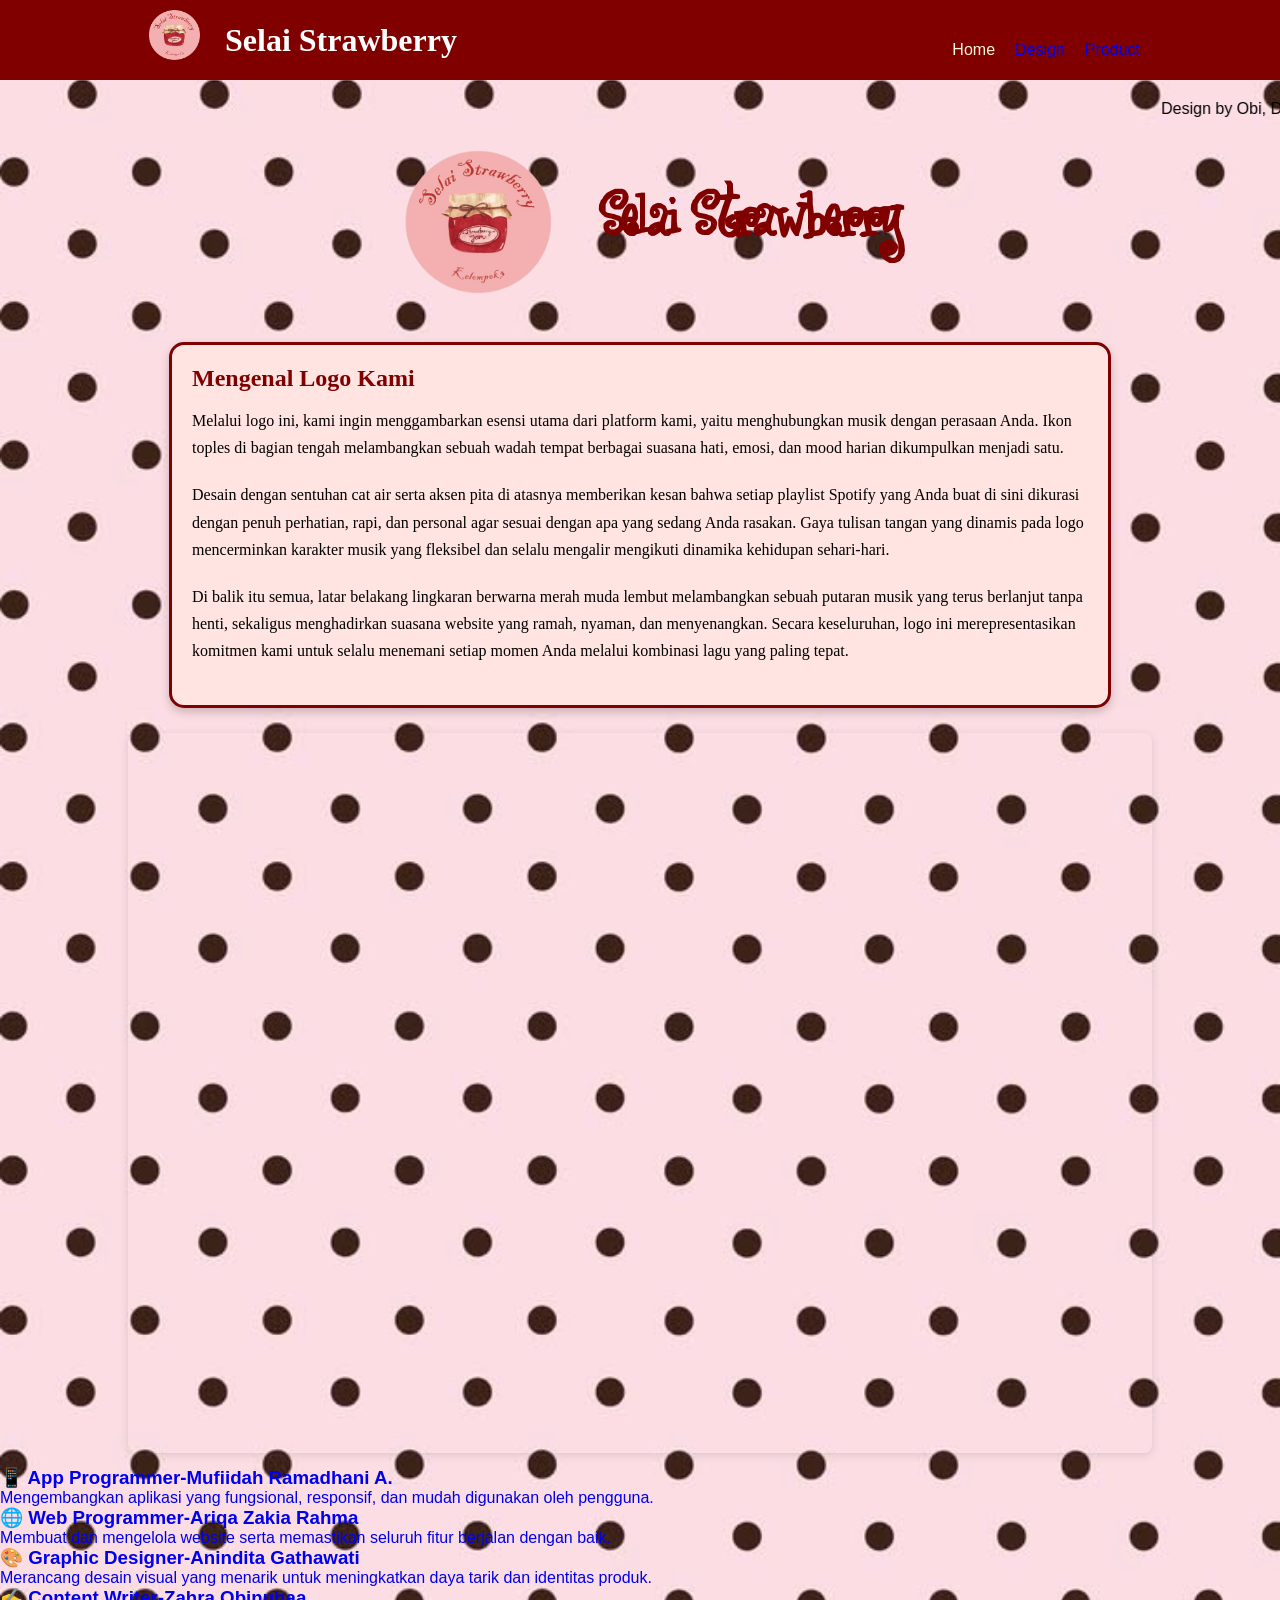
==== commit 3412b9b0: "Update index.html" ====
--- a/index.html
+++ b/index.html
@@ -74,22 +74,22 @@
 
 	<div class="team-container">
 
-	<div class="card">
+	<div class="card-grup">
     		<h3>📱 App Programmer-Mufiidah Ramadhani A. </h3>
    		<p>Mengembangkan aplikasi yang fungsional, responsif, dan mudah digunakan oleh pengguna.</p>
 	</div>
 
-	<div class="card">
+	<div class="card-grup">
     		<h3>🌐 Web Programmer-Ariqa Zakia Rahma </h3>
     		<p>Membuat dan mengelola website serta memastikan seluruh fitur berjalan dengan baik.</p>
 	</div>
 
-	<div class="card">
+	<div class="card-grup">
     		<h3>🎨 Graphic Designer-Anindita Gathawati </h3>
     		<p>Merancang desain visual yang menarik untuk meningkatkan daya tarik dan identitas produk.</p>
 	</div>
 
-	<div class="card">
+	<div class="card-grup">
     		<h3>✍️ Content Writer-Zahra Obinuhaa </h3>
     		<p>Menyusun konten kreatif dan informatif untuk menyampaikan pesan kepada audiens.</p>
 	</div>
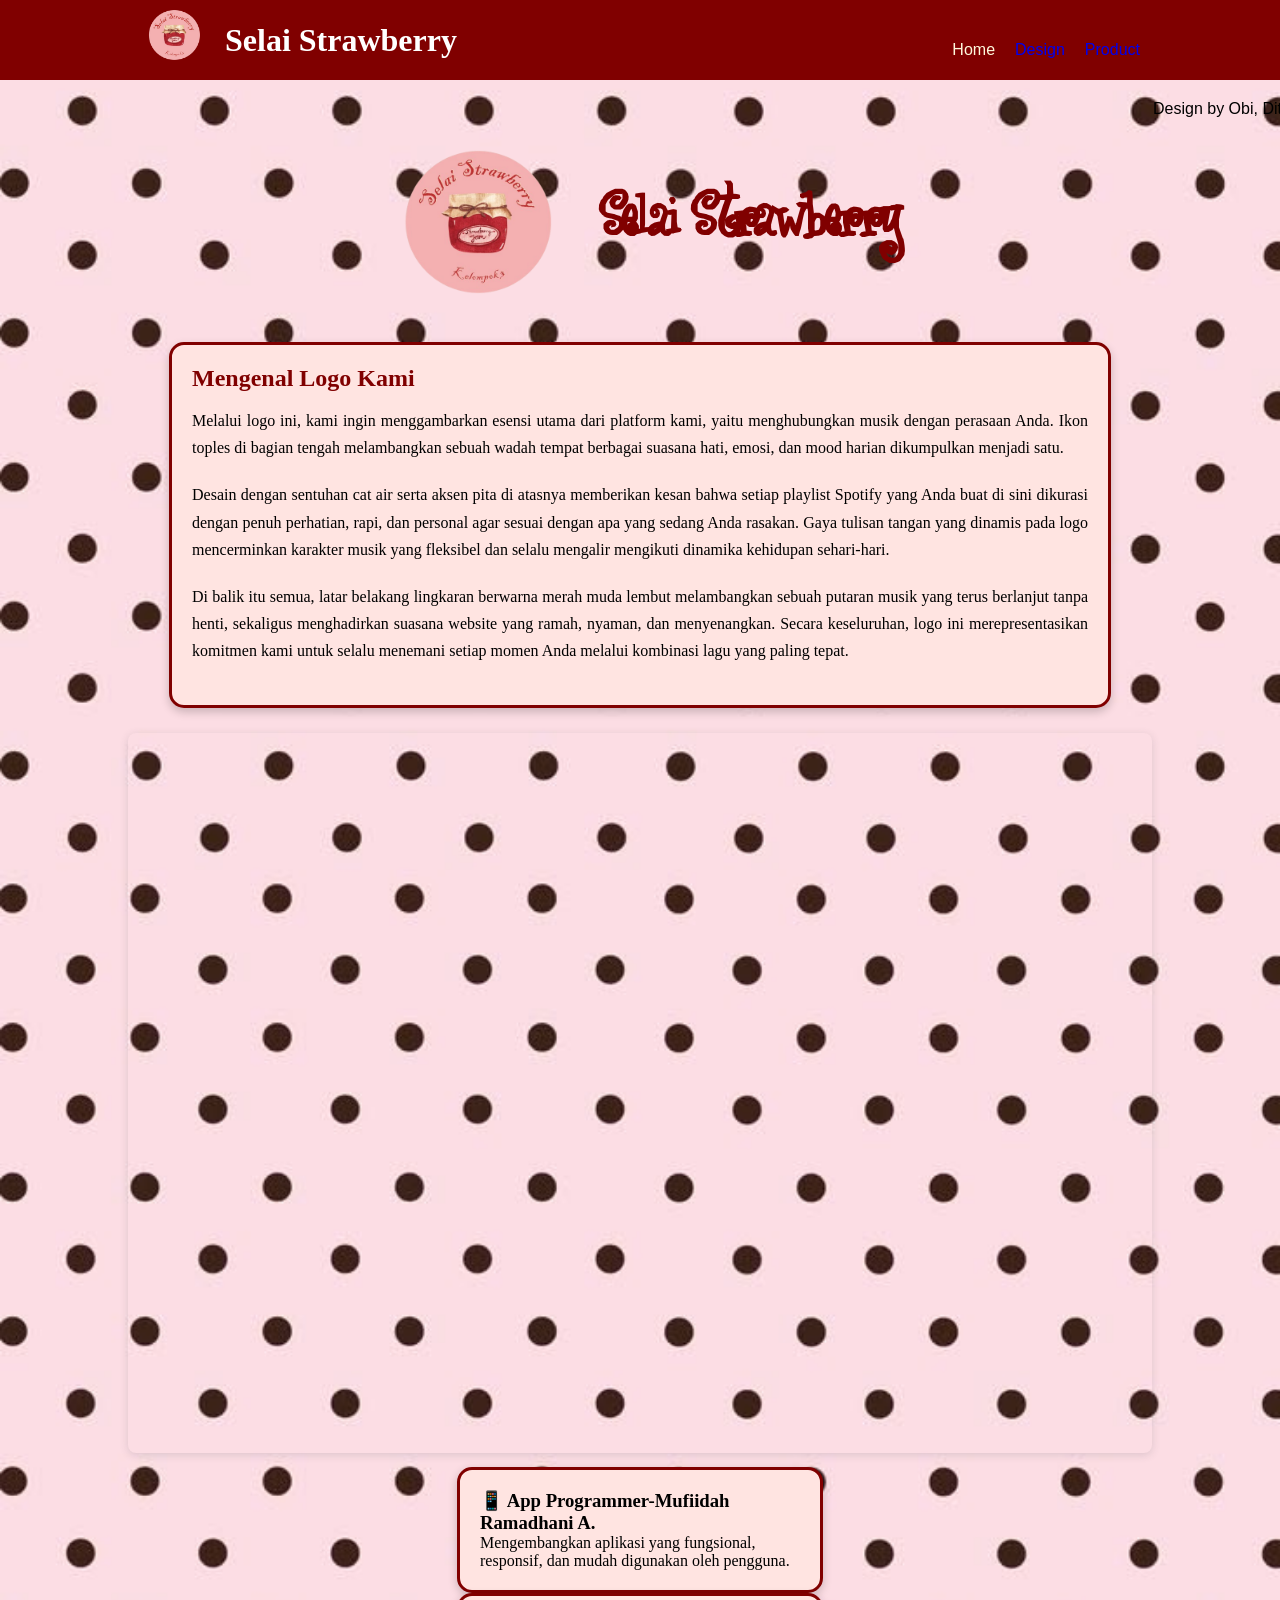
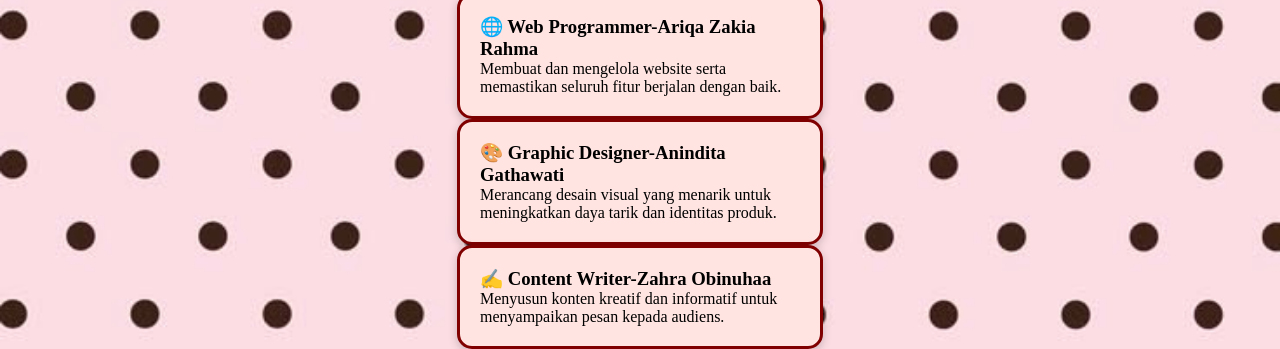
==== commit cbe596df: "Update index.html" ====
--- a/index.html
+++ b/index.html
@@ -72,7 +72,7 @@
 	</div>
 	<a href="https:&#x2F;&#x2F;www.canva.com&#x2F;design&#x2F;DAHGUx5mxbw&#x2F;U4T-Dm-w6mDcqBIVC2_rPg&#x2F;view?	utm_content=DAHGUx5mxbw&amp;utm_campaign=designshare&amp;utm_medium=embeds&amp;utm_source=link" target="_blank" rel="noopener"</a> </center>
 
-	<div class="team-container">
+	<div class="container-grup">
 
 	<div class="card-grup">
     		<h3>📱 App Programmer-Mufiidah Ramadhani A. </h3>
--- a/styles.css
+++ b/styles.css
@@ -131,12 +131,12 @@
 	font-size: 16px;
    	line-height: 1.7;     
 	margin-bottom: 20px;  
-    	text-align: justify
+    text-align: justify;
 	color: black;
 	font-family: Poppins;
 }
 
-.card{
+.team-container{
       width:1000px;
       padding:30px;
       border-radius:25px;
@@ -147,25 +147,17 @@
       box-shadow:0 8px 30px rgba(0,0,0,0.3);
 }
 
-.grup-wrapper{
-    display: grid;
-    flex-wrap: wrap;
-    justify-content: center;
-    gap: 30px;
-    max-width: 900px;
-    margin: 30px auto;
-}
-
-.container-grup{
+.card-grup{
     background-color: #ffe4e1;
     width: 320px;
-    min-height: 150px;
-    margin: 20px 15px; 
-    padding: 15px;
-    box-sizing: border-box;
+    grid-template-columns: repeat(2, 1fr);
+	gap: 20px;
+    max-width: 1000px;
+    margin: auto;
+    padding: 20px;
     border-radius: 15px;
     border: 3px solid maroon;
-    box-shadow: 0 4px 10px rgba(0,0,0,0.2);
+    box-shadow: 0 3px 10px rgba(0,0,0,0.2);
     float: center;
     color: black;
     transition: all 0.3s ease; 
@@ -173,18 +165,18 @@
     justify-content: center;
 }
 
-.container-grup h3{
+.card-grup h3{
 	font-family: "Poppins";
 	font-size: 12 px;
 	font-weight: bold;
 }
 
-.container-grup p{
+.card-grup p{
 	font-family: "Poppins";
 	font-size: 10 px;
 }
 
-.container-grup:hover{
+.card-grup:hover{
     transform: translateY(-8px);
     box-shadow: 0 8px 20px rgba(0,0,0,0.3);
 }
@@ -208,6 +200,11 @@
 }
 
 @media screen and (max-width: 768px){
+	header {
+        flex-direction: column;
+        text-align: center;
+    }
+	
     .navigation{
         flex-direction: column;
         align-items: center;
@@ -220,7 +217,7 @@
         font-size: 28px;
     }
     .logo img{
-        width: 80px;
+        width: 40px;
         height: auto;
     }
     .container-deskripsi{
